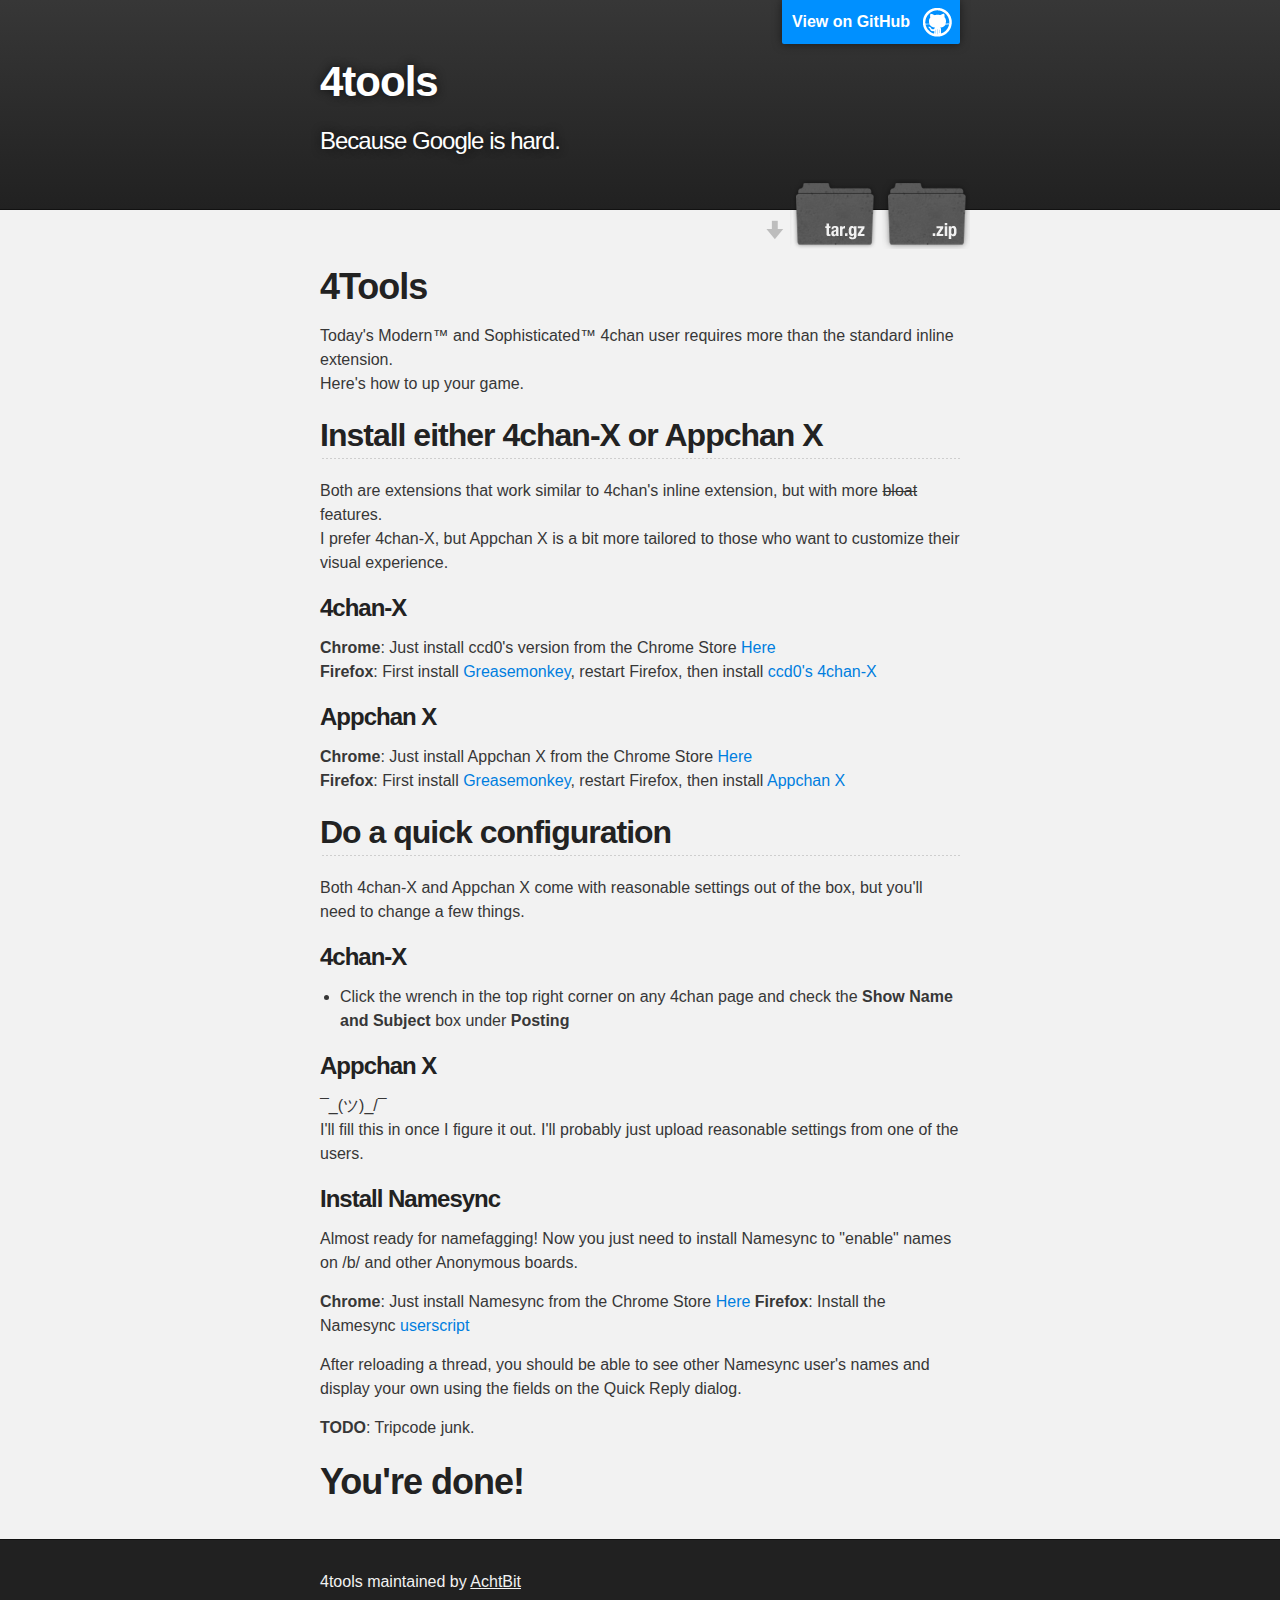
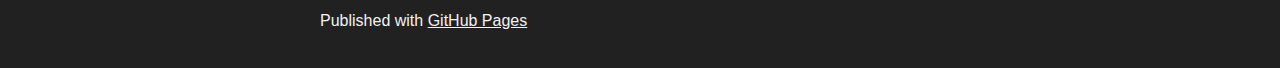
==== index.html @ 942e8e31 "Create gh-pages branch via GitHub" ====
<!DOCTYPE html>
<html>

  <head>
    <meta charset='utf-8'>
    <meta http-equiv="X-UA-Compatible" content="chrome=1">
    <meta name="description" content="4tools : Because Google is hard.">

    <link rel="stylesheet" type="text/css" media="screen" href="stylesheets/stylesheet.css">

    <title>4tools</title>
  </head>

  <body>

    <!-- HEADER -->
    <div id="header_wrap" class="outer">
        <header class="inner">
          <a id="forkme_banner" href="https://github.com/AchtBit/4Tools">View on GitHub</a>

          <h1 id="project_title">4tools</h1>
          <h2 id="project_tagline">Because Google is hard.</h2>

            <section id="downloads">
              <a class="zip_download_link" href="https://github.com/AchtBit/4Tools/zipball/master">Download this project as a .zip file</a>
              <a class="tar_download_link" href="https://github.com/AchtBit/4Tools/tarball/master">Download this project as a tar.gz file</a>
            </section>
        </header>
    </div>

    <!-- MAIN CONTENT -->
    <div id="main_content_wrap" class="outer">
      <section id="main_content" class="inner">
        <h1>
<a id="4tools" class="anchor" href="#4tools" aria-hidden="true"><span class="octicon octicon-link"></span></a>4Tools</h1>

<p>Today's Modern™ and Sophisticated™ 4chan user requires more than the standard inline extension.<br>
Here's how to up your game.</p>

<h2>
<a id="install-either-4chan-x-or-appchan-x" class="anchor" href="#install-either-4chan-x-or-appchan-x" aria-hidden="true"><span class="octicon octicon-link"></span></a>Install either 4chan-X or Appchan X</h2>

<p>Both are extensions that work similar to 4chan's inline extension, but with more <del>bloat</del> features.<br>
I prefer 4chan-X, but Appchan X is a bit more tailored to those who want to customize their visual experience.</p>

<h3>
<a id="4chan-x" class="anchor" href="#4chan-x" aria-hidden="true"><span class="octicon octicon-link"></span></a>4chan-X</h3>

<p><strong>Chrome</strong>: Just install ccd0's version from the Chrome Store <a href="https://chrome.google.com/webstore/detail/4chan-x/ohnjgmpcibpbafdlkimncjhflgedgpam">Here</a><br>
<strong>Firefox</strong>: First install <a href="https://addons.mozilla.org/en-US/firefox/addon/greasemonkey/">Greasemonkey</a>, restart Firefox, then install <a href="https://ccd0.github.io/4chan-x/builds/4chan-X.user.js">ccd0's 4chan-X</a></p>

<h3>
<a id="appchan-x" class="anchor" href="#appchan-x" aria-hidden="true"><span class="octicon octicon-link"></span></a>Appchan X</h3>

<p><strong>Chrome</strong>: Just install Appchan X from the Chrome Store <a href="https://chrome.google.com/webstore/detail/appchan-x/gfibffekgcmgabbfaibbbcapgnfobnoi">Here</a><br>
<strong>Firefox</strong>: First install <a href="https://addons.mozilla.org/en-US/firefox/addon/greasemonkey/">Greasemonkey</a>, restart Firefox, then install <a href="https://github.com/zixaphir/appchan-x/raw/stable/builds/appchan-x.user.js">Appchan X</a></p>

<h2>
<a id="do-a-quick-configuration" class="anchor" href="#do-a-quick-configuration" aria-hidden="true"><span class="octicon octicon-link"></span></a>Do a quick configuration</h2>

<p>Both 4chan-X and Appchan X come with reasonable settings out of the box, but you'll need to change a few things.</p>

<h3>
<a id="4chan-x-1" class="anchor" href="#4chan-x-1" aria-hidden="true"><span class="octicon octicon-link"></span></a>4chan-X</h3>

<ul>
<li>Click the wrench in the top right corner on any 4chan page and check the <strong>Show Name and Subject</strong> box under <strong>Posting</strong>
</li>
</ul>

<h3>
<a id="appchan-x-1" class="anchor" href="#appchan-x-1" aria-hidden="true"><span class="octicon octicon-link"></span></a>Appchan X</h3>

<p>¯_(ツ)_/¯<br>
I'll fill this in once I figure it out. I'll probably just upload reasonable settings from one of the users.</p>

<h3>
<a id="install-namesync" class="anchor" href="#install-namesync" aria-hidden="true"><span class="octicon octicon-link"></span></a>Install Namesync</h3>

<p>Almost ready for namefagging! Now you just need to install Namesync to "enable" names on /b/ and other Anonymous boards.</p>

<p><strong>Chrome</strong>: Just install Namesync from the Chrome Store <a href="https://chrome.google.com/webstore/detail/4chan-x-name-sync/oplkokdeabkddkihcbghgmpcamnddegk">Here</a>
<strong>Firefox</strong>: Install the Namesync <a href="https://www.namesync.org/namesync/builds/NameSync.user.js">userscript</a></p>

<p>After reloading a thread, you should be able to see other Namesync user's names and display your own using the fields on the Quick Reply dialog.</p>

<p><strong>TODO</strong>: Tripcode junk.</p>

<h1>
<a id="youre-done" class="anchor" href="#youre-done" aria-hidden="true"><span class="octicon octicon-link"></span></a>You're done!</h1>
      </section>
    </div>

    <!-- FOOTER  -->
    <div id="footer_wrap" class="outer">
      <footer class="inner">
        <p class="copyright">4tools maintained by <a href="https://github.com/AchtBit">AchtBit</a></p>
        <p>Published with <a href="http://pages.github.com">GitHub Pages</a></p>
      </footer>
    </div>

    

  </body>
</html>
---- stylesheets/stylesheet.css ----
/*******************************************************************************
Slate Theme for GitHub Pages
by Jason Costello, @jsncostello
*******************************************************************************/

@import url(pygment_trac.css);

/*******************************************************************************
MeyerWeb Reset
*******************************************************************************/

html, body, div, span, applet, object, iframe,
h1, h2, h3, h4, h5, h6, p, blockquote, pre,
a, abbr, acronym, address, big, cite, code,
del, dfn, em, img, ins, kbd, q, s, samp,
small, strike, strong, sub, sup, tt, var,
b, u, i, center,
dl, dt, dd, ol, ul, li,
fieldset, form, label, legend,
table, caption, tbody, tfoot, thead, tr, th, td,
article, aside, canvas, details, embed,
figure, figcaption, footer, header, hgroup,
menu, nav, output, ruby, section, summary,
time, mark, audio, video {
  margin: 0;
  padding: 0;
  border: 0;
  font: inherit;
  vertical-align: baseline;
}

/* HTML5 display-role reset for older browsers */
article, aside, details, figcaption, figure,
footer, header, hgroup, menu, nav, section {
  display: block;
}

ol, ul {
  list-style: none;
}

table {
  border-collapse: collapse;
  border-spacing: 0;
}

/*******************************************************************************
Theme Styles
*******************************************************************************/

body {
  box-sizing: border-box;
  color:#373737;
  background: #212121;
  font-size: 16px;
  font-family: 'Myriad Pro', Calibri, Helvetica, Arial, sans-serif;
  line-height: 1.5;
  -webkit-font-smoothing: antialiased;
}

h1, h2, h3, h4, h5, h6 {
  margin: 10px 0;
  font-weight: 700;
  color:#222222;
  font-family: 'Lucida Grande', 'Calibri', Helvetica, Arial, sans-serif;
  letter-spacing: -1px;
}

h1 {
  font-size: 36px;
  font-weight: 700;
}

h2 {
  padding-bottom: 10px;
  font-size: 32px;
  background: url('../images/bg_hr.png') repeat-x bottom;
}

h3 {
  font-size: 24px;
}

h4 {
  font-size: 21px;
}

h5 {
  font-size: 18px;
}

h6 {
  font-size: 16px;
}

p {
  margin: 10px 0 15px 0;
}

footer p {
  color: #f2f2f2;
}

a {
  text-decoration: none;
  color: #007edf;
  text-shadow: none;

  transition: color 0.5s ease;
  transition: text-shadow 0.5s ease;
  -webkit-transition: color 0.5s ease;
  -webkit-transition: text-shadow 0.5s ease;
  -moz-transition: color 0.5s ease;
  -moz-transition: text-shadow 0.5s ease;
  -o-transition: color 0.5s ease;
  -o-transition: text-shadow 0.5s ease;
  -ms-transition: color 0.5s ease;
  -ms-transition: text-shadow 0.5s ease;
}

a:hover, a:focus {text-decoration: underline;}

footer a {
  color: #F2F2F2;
  text-decoration: underline;
}

em {
  font-style: italic;
}

strong {
  font-weight: bold;
}

img {
  position: relative;
  margin: 0 auto;
  max-width: 739px;
  padding: 5px;
  margin: 10px 0 10px 0;
  border: 1px solid #ebebeb;

  box-shadow: 0 0 5px #ebebeb;
  -webkit-box-shadow: 0 0 5px #ebebeb;
  -moz-box-shadow: 0 0 5px #ebebeb;
  -o-box-shadow: 0 0 5px #ebebeb;
  -ms-box-shadow: 0 0 5px #ebebeb;
}

p img {
  display: inline;
  margin: 0;
  padding: 0;
  vertical-align: middle;
  text-align: center;
  border: none;
}

pre, code {
  width: 100%;
  color: #222;
  background-color: #fff;

  font-family: Monaco, "Bitstream Vera Sans Mono", "Lucida Console", Terminal, monospace;
  font-size: 14px;

  border-radius: 2px;
  -moz-border-radius: 2px;
  -webkit-border-radius: 2px;
}

pre {
  width: 100%;
  padding: 10px;
  box-shadow: 0 0 10px rgba(0,0,0,.1);
  overflow: auto;
}

code {
  padding: 3px;
  margin: 0 3px;
  box-shadow: 0 0 10px rgba(0,0,0,.1);
}

pre code {
  display: block;
  box-shadow: none;
}

blockquote {
  color: #666;
  margin-bottom: 20px;
  padding: 0 0 0 20px;
  border-left: 3px solid #bbb;
}


ul, ol, dl {
  margin-bottom: 15px
}

ul {
  list-style-position: inside;
  list-style: disc;
  padding-left: 20px;
}

ol {
  list-style-position: inside;
  list-style: decimal;
  padding-left: 20px;
}

dl dt {
  font-weight: bold;
}

dl dd {
  padding-left: 20px;
  font-style: italic;
}

dl p {
  padding-left: 20px;
  font-style: italic;
}

hr {
  height: 1px;
  margin-bottom: 5px;
  border: none;
  background: url('../images/bg_hr.png') repeat-x center;
}

table {
  border: 1px solid #373737;
  margin-bottom: 20px;
  text-align: left;
 }

th {
  font-family: 'Lucida Grande', 'Helvetica Neue', Helvetica, Arial, sans-serif;
  padding: 10px;
  background: #373737;
  color: #fff;
 }

td {
  padding: 10px;
  border: 1px solid #373737;
 }

form {
  background: #f2f2f2;
  padding: 20px;
}

/*******************************************************************************
Full-Width Styles
*******************************************************************************/

.outer {
  width: 100%;
}

.inner {
  position: relative;
  max-width: 640px;
  padding: 20px 10px;
  margin: 0 auto;
}

#forkme_banner {
  display: block;
  position: absolute;
  top:0;
  right: 10px;
  z-index: 10;
  padding: 10px 50px 10px 10px;
  color: #fff;
  background: url('../images/blacktocat.png') #0090ff no-repeat 95% 50%;
  font-weight: 700;
  box-shadow: 0 0 10px rgba(0,0,0,.5);
  border-bottom-left-radius: 2px;
  border-bottom-right-radius: 2px;
}

#header_wrap {
  background: #212121;
  background: -moz-linear-gradient(top, #373737, #212121);
  background: -webkit-linear-gradient(top, #373737, #212121);
  background: -ms-linear-gradient(top, #373737, #212121);
  background: -o-linear-gradient(top, #373737, #212121);
  background: linear-gradient(top, #373737, #212121);
}

#header_wrap .inner {
  padding: 50px 10px 30px 10px;
}

#project_title {
  margin: 0;
  color: #fff;
  font-size: 42px;
  font-weight: 700;
  text-shadow: #111 0px 0px 10px;
}

#project_tagline {
  color: #fff;
  font-size: 24px;
  font-weight: 300;
  background: none;
  text-shadow: #111 0px 0px 10px;
}

#downloads {
  position: absolute;
  width: 210px;
  z-index: 10;
  bottom: -40px;
  right: 0;
  height: 70px;
  background: url('../images/icon_download.png') no-repeat 0% 90%;
}

.zip_download_link {
  display: block;
  float: right;
  width: 90px;
  height:70px;
  text-indent: -5000px;
  overflow: hidden;
  background: url(../images/sprite_download.png) no-repeat bottom left;
}

.tar_download_link {
  display: block;
  float: right;
  width: 90px;
  height:70px;
  text-indent: -5000px;
  overflow: hidden;
  background: url(../images/sprite_download.png) no-repeat bottom right;
  margin-left: 10px;
}

.zip_download_link:hover {
  background: url(../images/sprite_download.png) no-repeat top left;
}

.tar_download_link:hover {
  background: url(../images/sprite_download.png) no-repeat top right;
}

#main_content_wrap {
  background: #f2f2f2;
  border-top: 1px solid #111;
  border-bottom: 1px solid #111;
}

#main_content {
  padding-top: 40px;
}

#footer_wrap {
  background: #212121;
}



/*******************************************************************************
Small Device Styles
*******************************************************************************/

@media screen and (max-width: 480px) {
  body {
    font-size:14px;
  }

  #downloads {
    display: none;
  }

  .inner {
    min-width: 320px;
    max-width: 480px;
  }

  #project_title {
  font-size: 32px;
  }

  h1 {
    font-size: 28px;
  }

  h2 {
    font-size: 24px;
  }

  h3 {
    font-size: 21px;
  }

  h4 {
    font-size: 18px;
  }

  h5 {
    font-size: 14px;
  }

  h6 {
    font-size: 12px;
  }

  code, pre {
    min-width: 320px;
    max-width: 480px;
    font-size: 11px;
  }

}
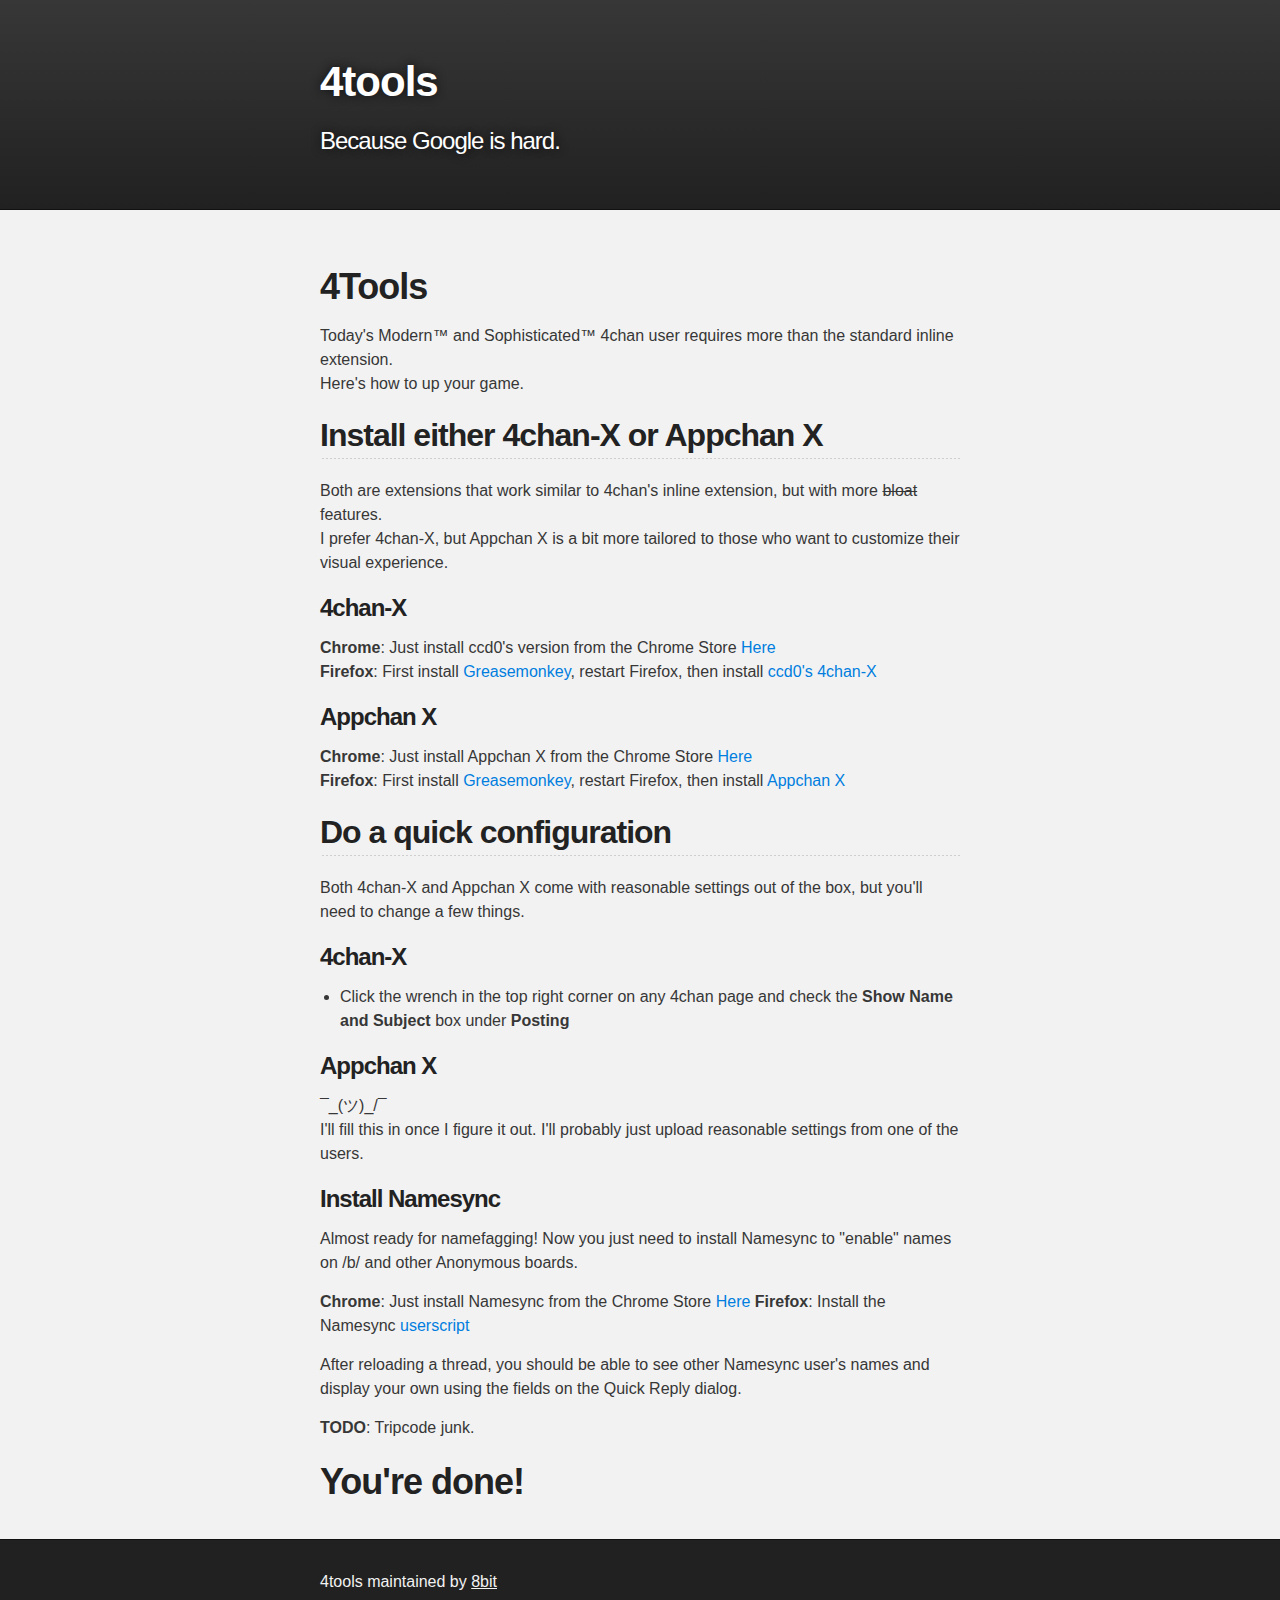
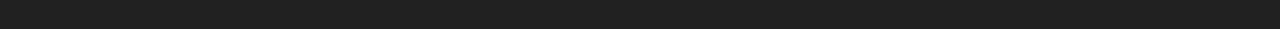
==== commit 6596b0b1: "Remove uneeded elements." ====
--- a/index.html
+++ b/index.html
@@ -16,15 +16,8 @@
     <!-- HEADER -->
     <div id="header_wrap" class="outer">
         <header class="inner">
-          <a id="forkme_banner" href="https://github.com/AchtBit/4Tools">View on GitHub</a>
-
           <h1 id="project_title">4tools</h1>
           <h2 id="project_tagline">Because Google is hard.</h2>
-
-            <section id="downloads">
-              <a class="zip_download_link" href="https://github.com/AchtBit/4Tools/zipball/master">Download this project as a .zip file</a>
-              <a class="tar_download_link" href="https://github.com/AchtBit/4Tools/tarball/master">Download this project as a tar.gz file</a>
-            </section>
         </header>
     </div>
 
@@ -94,8 +87,7 @@
     <!-- FOOTER  -->
     <div id="footer_wrap" class="outer">
       <footer class="inner">
-        <p class="copyright">4tools maintained by <a href="https://github.com/AchtBit">AchtBit</a></p>
-        <p>Published with <a href="http://pages.github.com">GitHub Pages</a></p>
+        <p class="copyright">4tools maintained by <a href="https://github.com/AchtBit">8bit</a></p>
       </footer>
     </div>
 
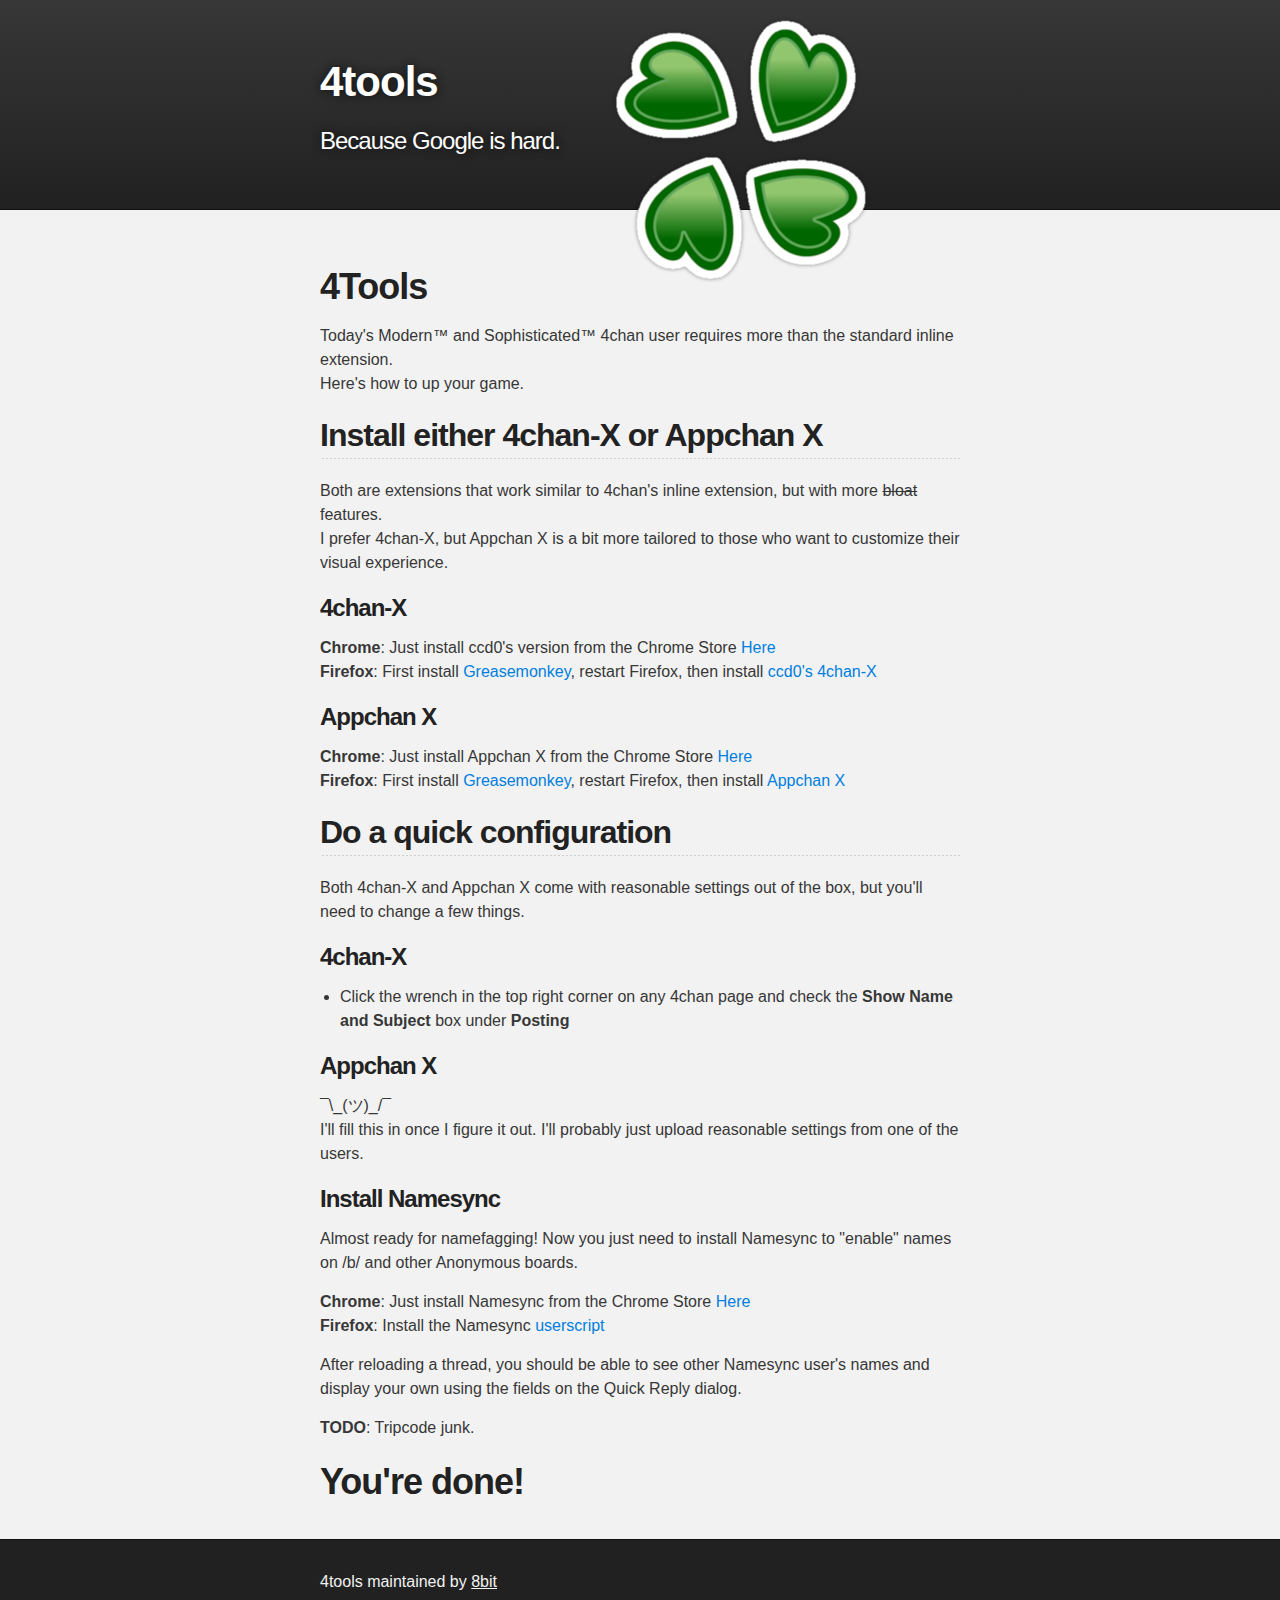
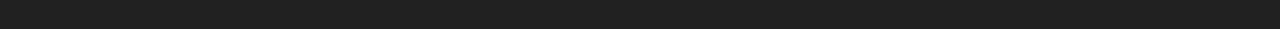
==== commit b542bce6: "More changes." ====
--- a/index.html
+++ b/index.html
@@ -18,6 +18,10 @@
         <header class="inner">
           <h1 id="project_title">4tools</h1>
           <h2 id="project_tagline">Because Google is hard.</h2>
+
+          <section id="clover">
+            <img src="./images/clover.png">
+          </section>
         </header>
     </div>
 
@@ -64,7 +68,7 @@
 <h3>
 <a id="appchan-x-1" class="anchor" href="#appchan-x-1" aria-hidden="true"><span class="octicon octicon-link"></span></a>Appchan X</h3>
 
-<p>¯_(ツ)_/¯<br>
+<p>¯\_(ツ)_/¯<br>
 I'll fill this in once I figure it out. I'll probably just upload reasonable settings from one of the users.</p>
 
 <h3>
@@ -72,7 +76,7 @@
 
 <p>Almost ready for namefagging! Now you just need to install Namesync to "enable" names on /b/ and other Anonymous boards.</p>
 
-<p><strong>Chrome</strong>: Just install Namesync from the Chrome Store <a href="https://chrome.google.com/webstore/detail/4chan-x-name-sync/oplkokdeabkddkihcbghgmpcamnddegk">Here</a>
+<p><strong>Chrome</strong>: Just install Namesync from the Chrome Store <a href="https://chrome.google.com/webstore/detail/4chan-x-name-sync/oplkokdeabkddkihcbghgmpcamnddegk">Here</a><br>
 <strong>Firefox</strong>: Install the Namesync <a href="https://www.namesync.org/namesync/builds/NameSync.user.js">userscript</a></p>
 
 <p>After reloading a thread, you should be able to see other Namesync user's names and display your own using the fields on the Quick Reply dialog.</p>
@@ -90,7 +94,6 @@
         <p class="copyright">4tools maintained by <a href="https://github.com/AchtBit">8bit</a></p>
       </footer>
     </div>
-
     
 
   </body>
--- a/stylesheets/stylesheet.css
+++ b/stylesheets/stylesheet.css
@@ -139,13 +139,6 @@
   max-width: 739px;
   padding: 5px;
   margin: 10px 0 10px 0;
-  border: 1px solid #ebebeb;
-
-  box-shadow: 0 0 5px #ebebeb;
-  -webkit-box-shadow: 0 0 5px #ebebeb;
-  -moz-box-shadow: 0 0 5px #ebebeb;
-  -o-box-shadow: 0 0 5px #ebebeb;
-  -ms-box-shadow: 0 0 5px #ebebeb;
 }
 
 p img {
@@ -315,14 +308,13 @@
   text-shadow: #111 0px 0px 10px;
 }
 
-#downloads {
+#clover {
   position: absolute;
-  width: 210px;
+  width: 375px;
   z-index: 10;
-  bottom: -40px;
+  top: 0px;
   right: 0;
-  height: 70px;
-  background: url('../images/icon_download.png') no-repeat 0% 90%;
+  height: 360px;
 }
 
 .zip_download_link {
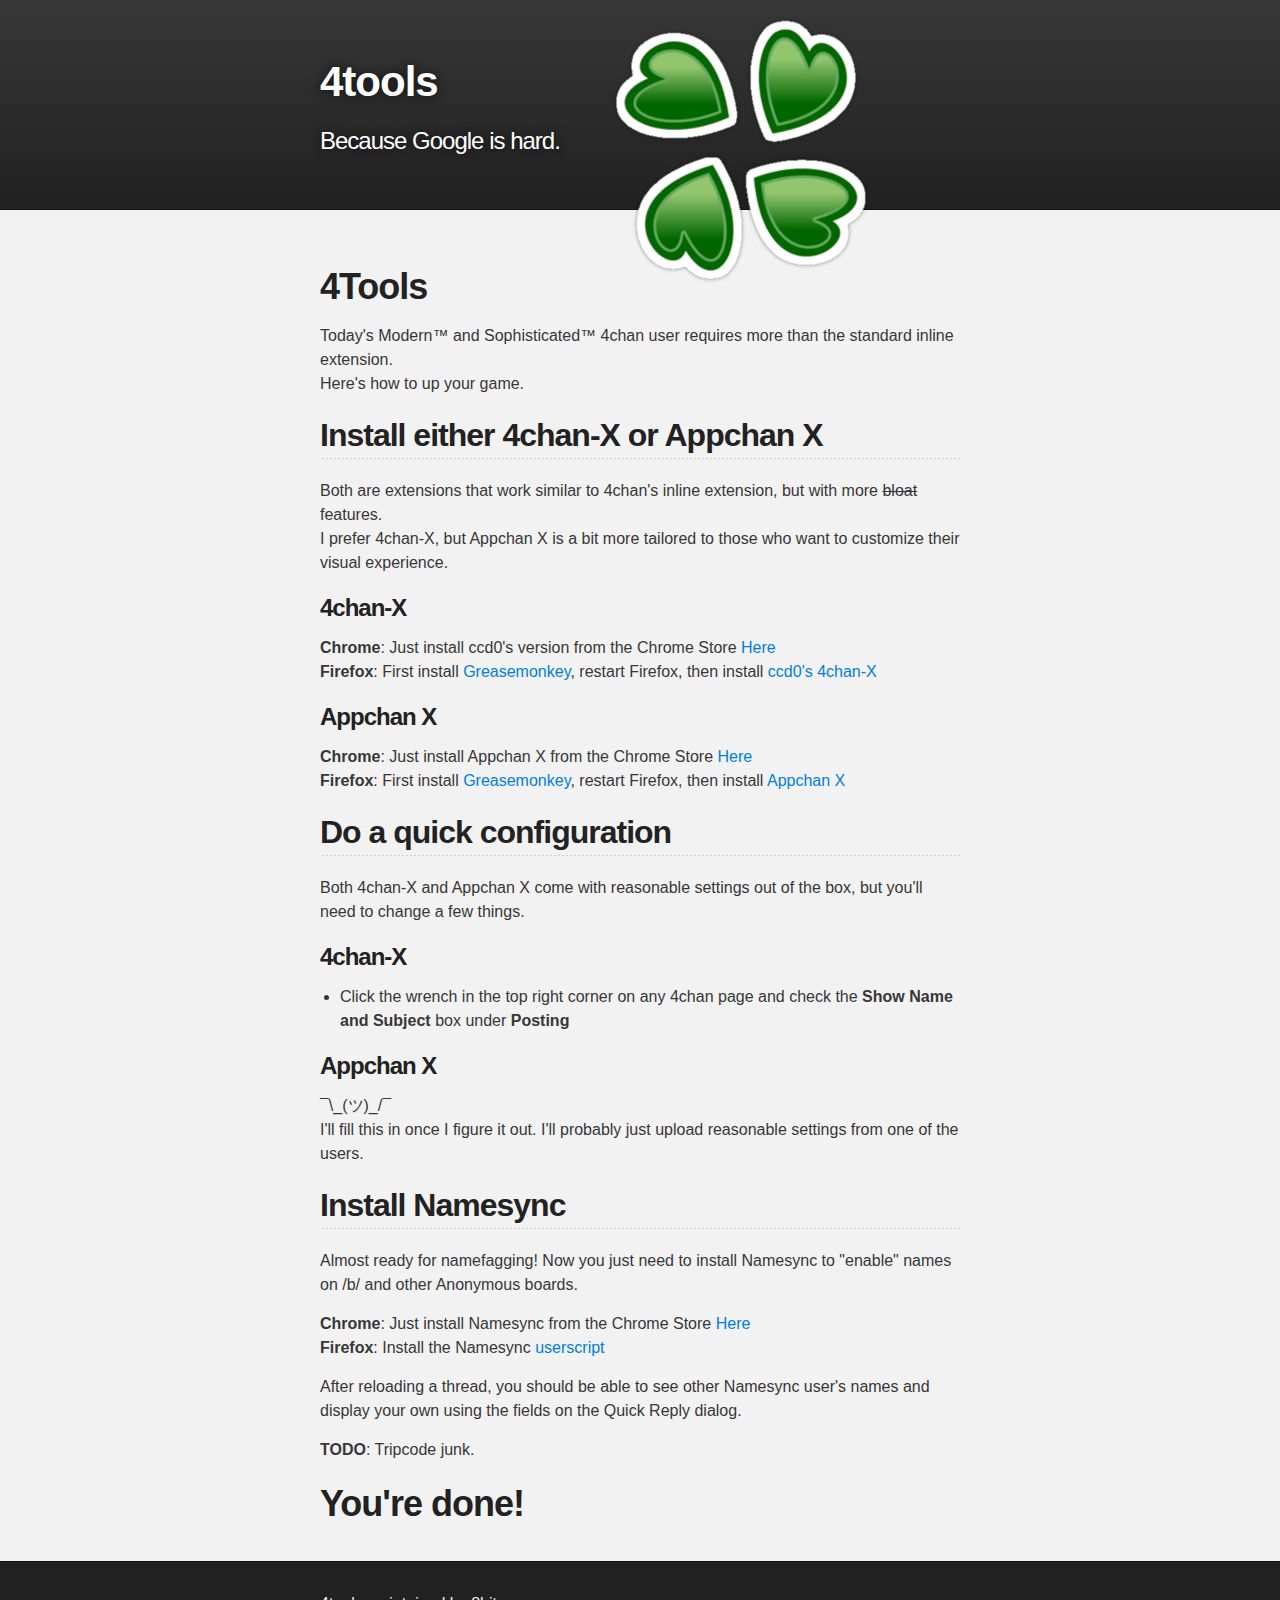
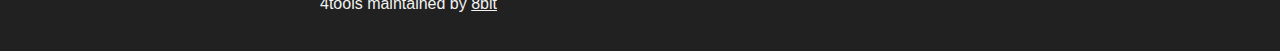
==== commit 9321b033: "Make h2." ====
--- a/index.html
+++ b/index.html
@@ -71,7 +71,7 @@
 <p>¯\_(ツ)_/¯<br>
 I'll fill this in once I figure it out. I'll probably just upload reasonable settings from one of the users.</p>
 
-<h3>
+<h2>
 <a id="install-namesync" class="anchor" href="#install-namesync" aria-hidden="true"><span class="octicon octicon-link"></span></a>Install Namesync</h3>
 
 <p>Almost ready for namefagging! Now you just need to install Namesync to "enable" names on /b/ and other Anonymous boards.</p>
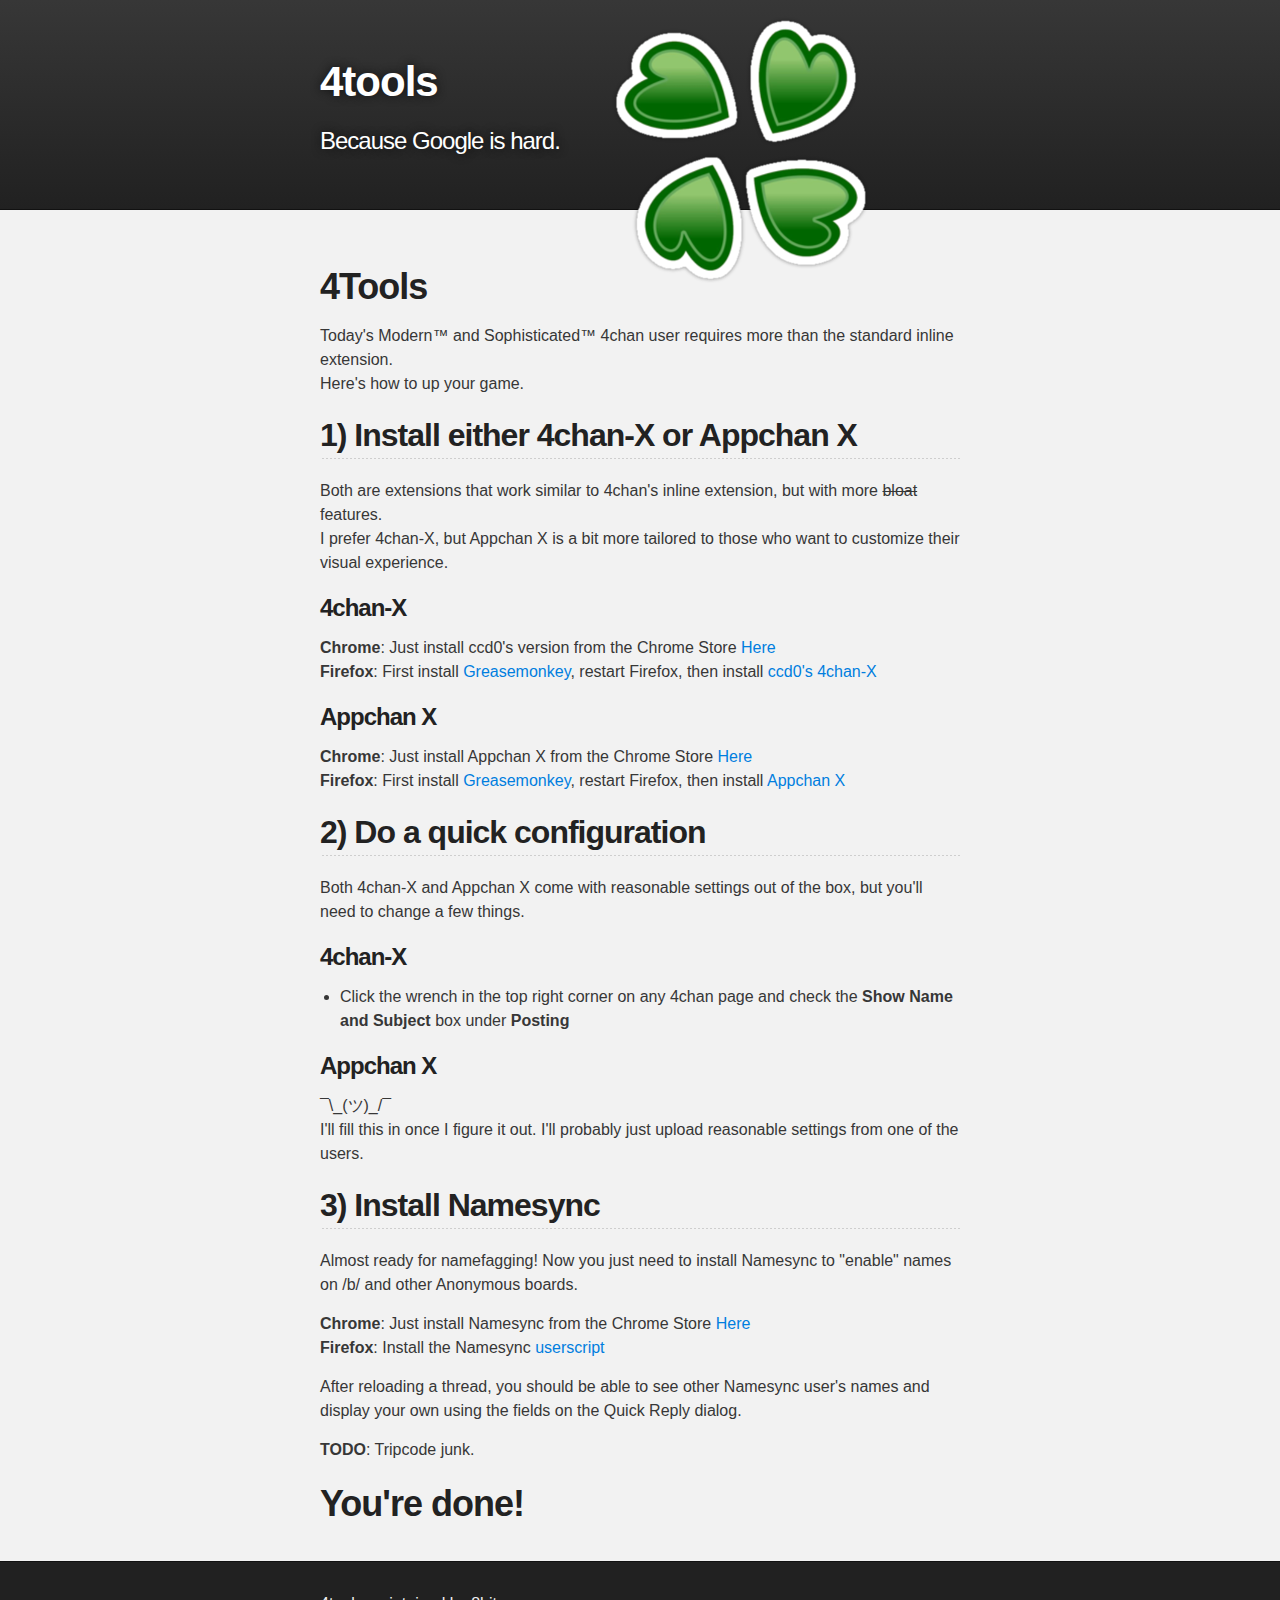
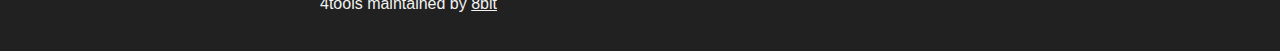
==== commit 83fbf04b: "Add numbers." ====
--- a/index.html
+++ b/index.html
@@ -35,7 +35,7 @@
 Here's how to up your game.</p>
 
 <h2>
-<a id="install-either-4chan-x-or-appchan-x" class="anchor" href="#install-either-4chan-x-or-appchan-x" aria-hidden="true"><span class="octicon octicon-link"></span></a>Install either 4chan-X or Appchan X</h2>
+<a id="install-either-4chan-x-or-appchan-x" class="anchor" href="#install-either-4chan-x-or-appchan-x" aria-hidden="true"><span class="octicon octicon-link"></span></a>1) Install either 4chan-X or Appchan X</h2>
 
 <p>Both are extensions that work similar to 4chan's inline extension, but with more <del>bloat</del> features.<br>
 I prefer 4chan-X, but Appchan X is a bit more tailored to those who want to customize their visual experience.</p>
@@ -53,7 +53,7 @@
 <strong>Firefox</strong>: First install <a href="https://addons.mozilla.org/en-US/firefox/addon/greasemonkey/">Greasemonkey</a>, restart Firefox, then install <a href="https://github.com/zixaphir/appchan-x/raw/stable/builds/appchan-x.user.js">Appchan X</a></p>
 
 <h2>
-<a id="do-a-quick-configuration" class="anchor" href="#do-a-quick-configuration" aria-hidden="true"><span class="octicon octicon-link"></span></a>Do a quick configuration</h2>
+<a id="do-a-quick-configuration" class="anchor" href="#do-a-quick-configuration" aria-hidden="true"><span class="octicon octicon-link"></span></a>2) Do a quick configuration</h2>
 
 <p>Both 4chan-X and Appchan X come with reasonable settings out of the box, but you'll need to change a few things.</p>
 
@@ -72,7 +72,7 @@
 I'll fill this in once I figure it out. I'll probably just upload reasonable settings from one of the users.</p>
 
 <h2>
-<a id="install-namesync" class="anchor" href="#install-namesync" aria-hidden="true"><span class="octicon octicon-link"></span></a>Install Namesync</h3>
+<a id="install-namesync" class="anchor" href="#install-namesync" aria-hidden="true"><span class="octicon octicon-link"></span></a>3) Install Namesync</h3>
 
 <p>Almost ready for namefagging! Now you just need to install Namesync to "enable" names on /b/ and other Anonymous boards.</p>
 
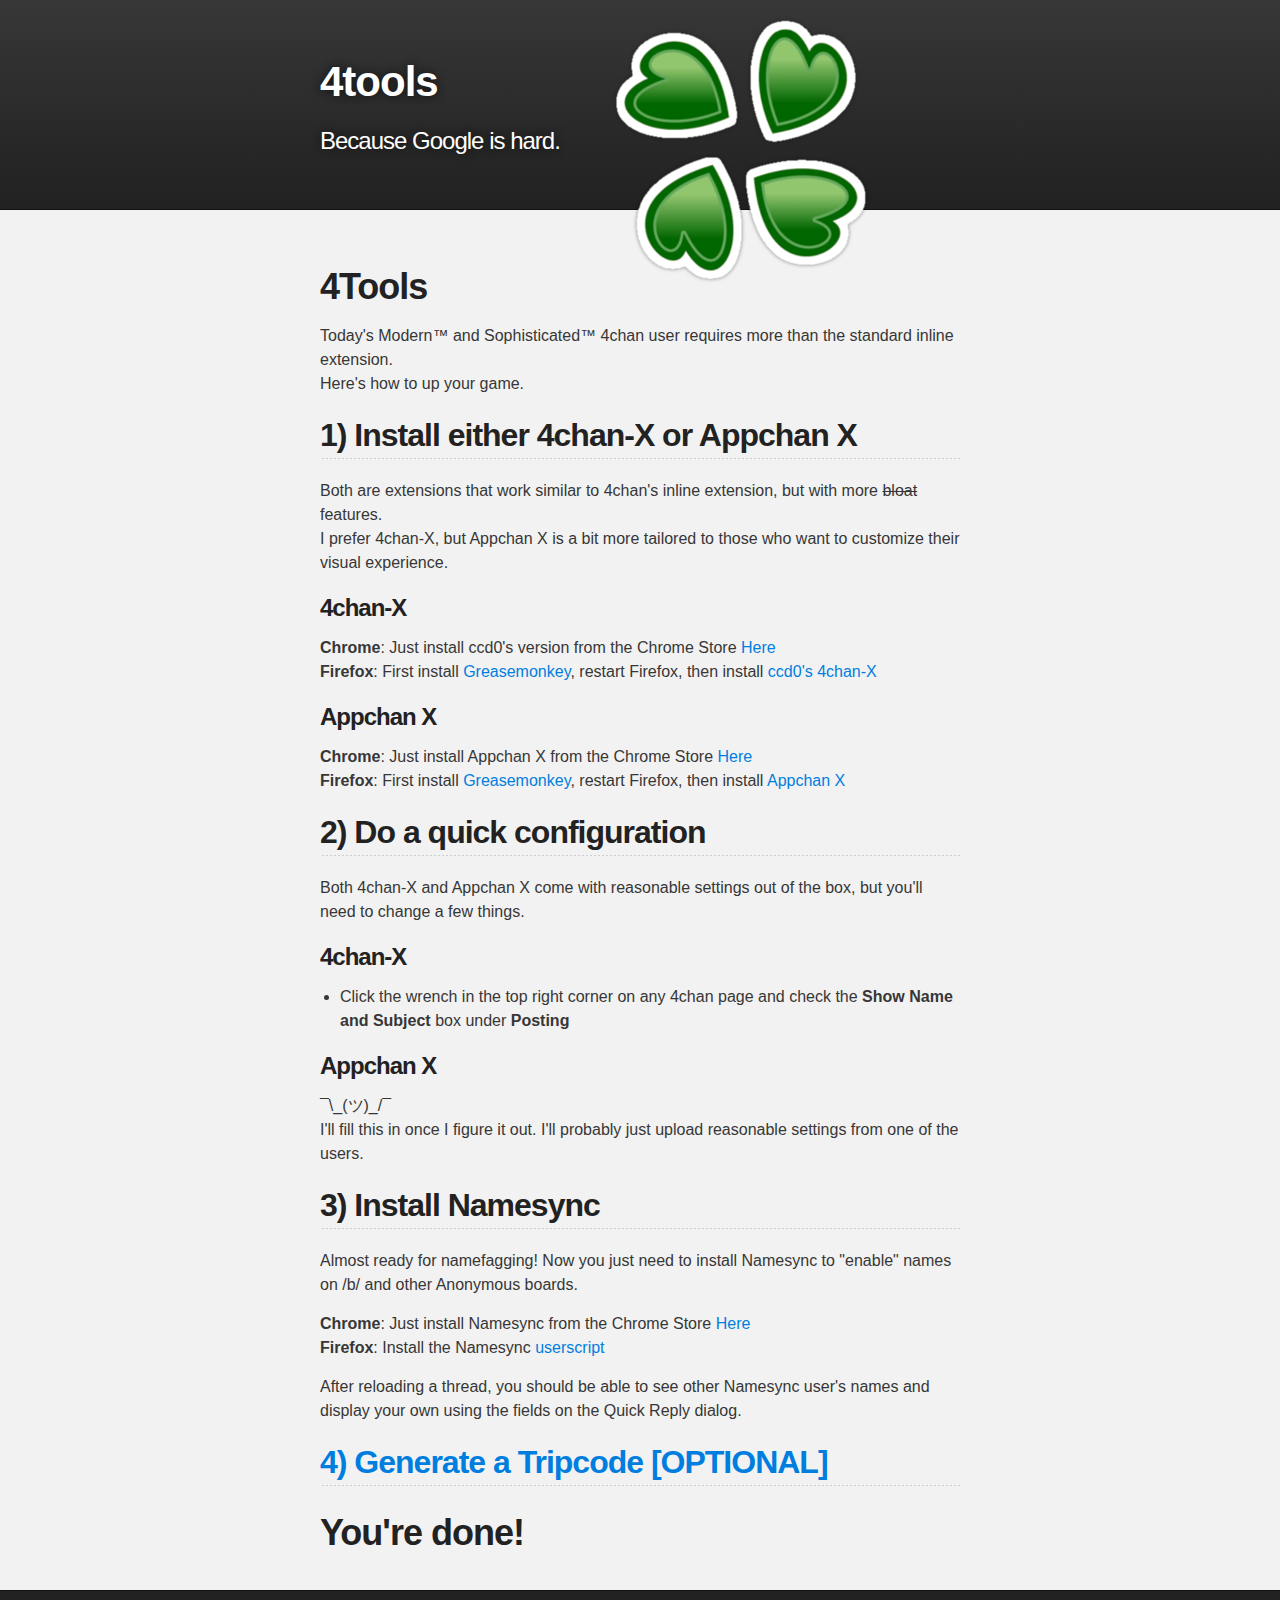
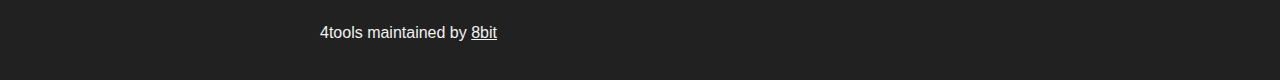
==== commit 4b82c5cf: "Add tripcode page." ====
--- a/index.html
+++ b/index.html
@@ -72,7 +72,7 @@
 I'll fill this in once I figure it out. I'll probably just upload reasonable settings from one of the users.</p>
 
 <h2>
-<a id="install-namesync" class="anchor" href="#install-namesync" aria-hidden="true"><span class="octicon octicon-link"></span></a>3) Install Namesync</h3>
+<a id="install-namesync" class="anchor" href="#install-namesync" aria-hidden="true"><span class="octicon octicon-link"></span></a>3) Install Namesync</h2>
 
 <p>Almost ready for namefagging! Now you just need to install Namesync to "enable" names on /b/ and other Anonymous boards.</p>
 
@@ -81,10 +81,12 @@
 
 <p>After reloading a thread, you should be able to see other Namesync user's names and display your own using the fields on the Quick Reply dialog.</p>
 
-<p><strong>TODO</strong>: Tripcode junk.</p>
+<h2>
+<a id="tripcode" href="tripcodes.html">4) Generate a Tripcode [OPTIONAL]</a></h2>
 
 <h1>
 <a id="youre-done" class="anchor" href="#youre-done" aria-hidden="true"><span class="octicon octicon-link"></span></a>You're done!</h1>
+
       </section>
     </div>
 
